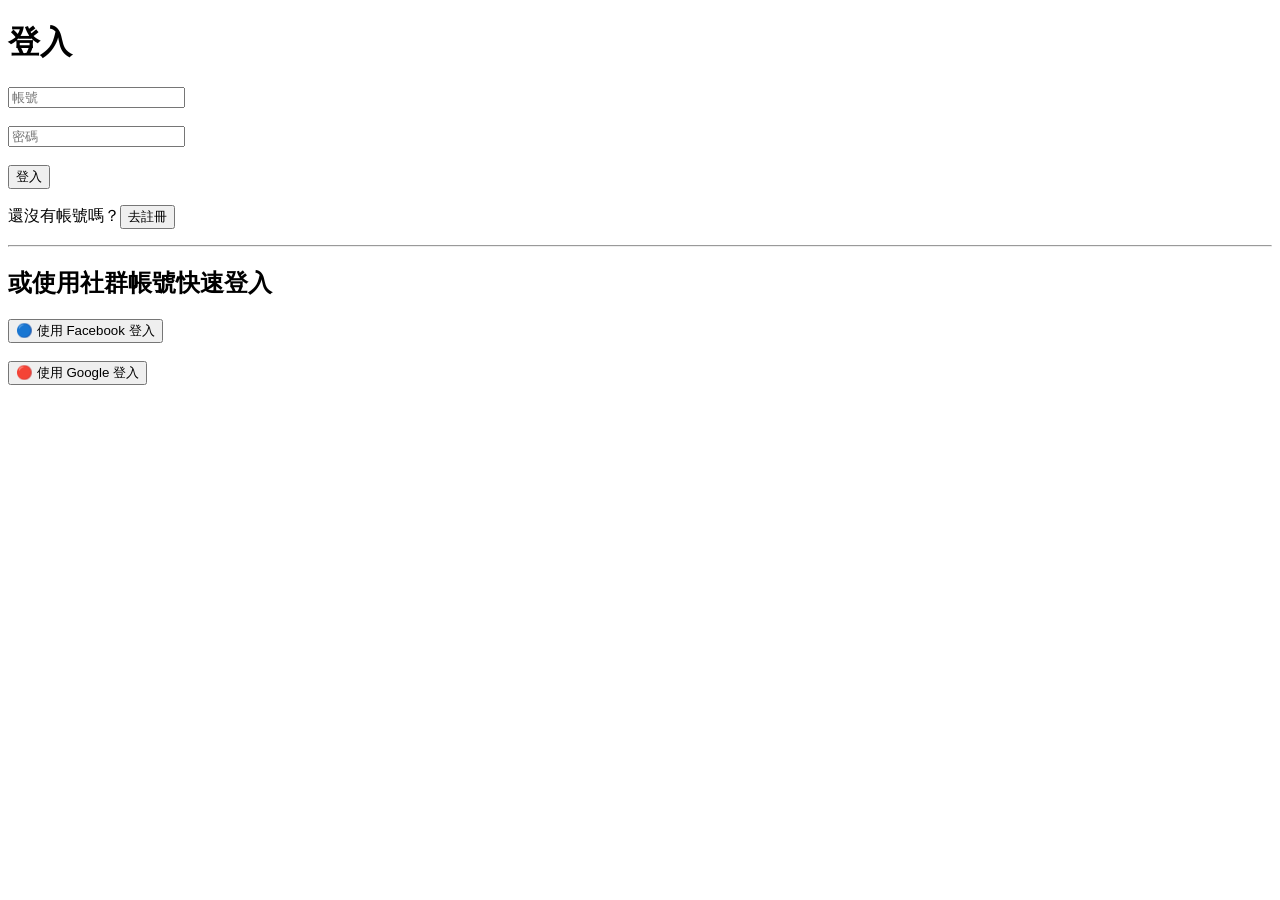
==== index.html @ 52d9ef00 "Add files via upload" ====
<!DOCTYPE html>
<html lang="zh-Hant">
<head>
  <meta charset="UTF-8">
  <meta name="viewport" content="width=device-width, initial-scale=1.0">
  <title>我的食譜菜單APP</title>
  <link rel="stylesheet" href="css/styles.css">
</head>
<body>
  <script>
    if (!localStorage.getItem('loggedInUser')) {
      alert('請先登入');
      window.location.href = 'login.html';
    }
  </script>
  
    <!-- ✅ 左上角酪梨回首頁按鈕 -->
    <a href="index.html" class="home-button">
      <img src="images/home-avocado.jpg" alt="回首頁" class="home-icon">
      <!-- 🎵 背景音樂音量調整器 -->
      <!-- 背景音樂 -->
<audio id="backgroundMusic" src="audio/background-music.mp3" autoplay loop preload="auto"></audio>
    </a>
    <!-- ✅ 背景音樂音量控制器（獨立div） -->
  <div class="volume-control">
    🔊 音量：
    <input type="range" id="volumeSlider" min="0" max="1" step="0.01" value="0.5">
  </div>
    <!-- 🎵 隱藏的音效元件 -->
  <audio id="clickSound" src="audio/click-sound.mp3" preload="auto"></audio>
  <div class="page-container">

    <!-- 今日資訊卡片 -->
    <div class="today-info-card">
      <div id="today-date">📅 今日日期：載入中...</div>
      <div id="today-weather">🌦️ 今日天氣：載入中...</div>
    </div>

    <!-- 分類按鈕區塊 -->
    <div class="category-card">
      <h1 class="main-title">🍽️ 我的食譜菜單APP</h1>
      <p class="subtitle">選擇一個分類，開始探索美味生活！</p>

      <div class="category-bar" id="categoryBar">
        <button class="category-button">AI菜單生成</button>
        <button class="category-button">最新食譜</button>
        <button class="category-button">人氣食譜</button>
        <button class="category-button">潤餅皮料理</button>
        <button class="category-button">低卡瘦身</button>
        <button class="category-button">蒜頭</button>
        <button class="category-button">番茄</button>
        <button class="category-button">蘆筍</button>
        <button class="category-button">早餐</button>
        <button class="category-button">素食/蔬食</button>
        <button class="category-button">烘焙點心&甜點</button>
        <button class="category-button">親子</button>
      </div>
    </div>

    <!-- 今日熱門菜單 -->
    <div class="hot-topics-card">
      <h2 class="hot-topics-title">🔥 今日熱門菜單 / 食譜推薦</h2>

      <div class="hot-topic-item" onclick="window.open('https://icook.tw/recipes/474701')">
        <img src="https://imageproxy.icook.network/resize?type=auto&url=http://tokyo-kitchen.icook.tw.s3.amazonaws.com/uploads/recipe/cover/474701/38bf975dd10047d8.jpg&stripmeta=true&background=255,255,255&width=600&nocrop=true" alt="無生蛋提拉米蘇食譜">
        <div class="hot-topic-text">
          <h3>超夯無生蛋提拉米蘇自製食譜</h3>
          <p>3分鐘快速學無生蛋提拉米蘇，春季必吃！</p>
        </div>
      </div>

      <div class="hot-topic-item" onclick="window.open('https://icook.tw/recipes/245864')">
        <img src="https://imageproxy.icook.network/resize?background=255%2C255%2C255&height=150&nocrop=false&stripmeta=true&type=auto&url=http%3A%2F%2Ftokyo-kitchen.icook.tw.s3.amazonaws.com%2Fuploads%2Frecipe%2Fcover%2F245864%2F0528273464edef2c.jpg&width=200" alt="蘋果塔">
        <div class="hot-topic-text">
          <h3>影片手把手教你做蘋果塔</h3>
          <p>簡單5分鐘上桌，清爽又低負擔！</p>
        </div>
      </div>

    </div>

  </div> <!-- /page-container -->

  <script src="js/script.js"></script>
</body>
</html>
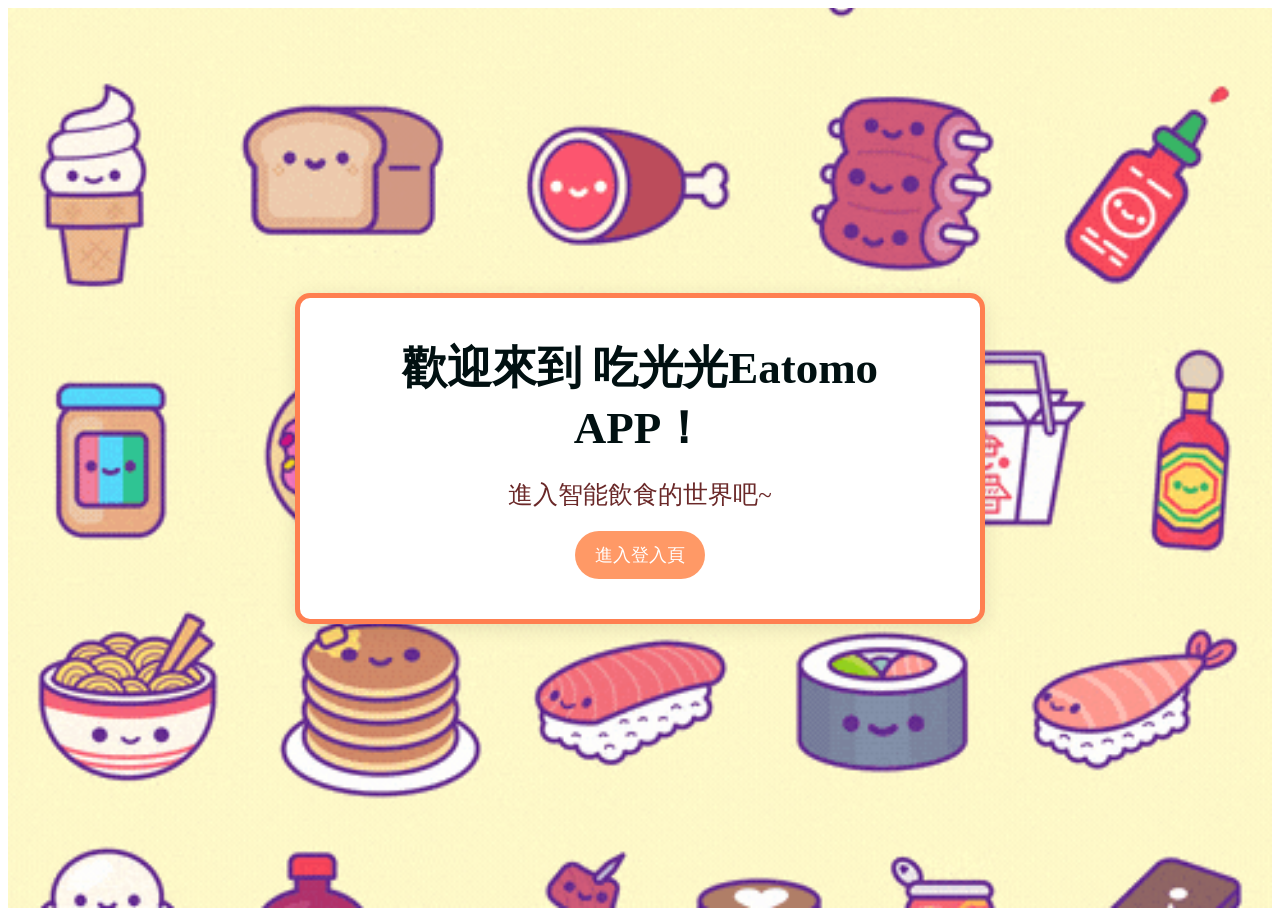
==== commit f37266db: "Add files via upload" ====
--- a/index.html
+++ b/index.html
@@ -2,85 +2,25 @@
 <html lang="zh-Hant">
 <head>
   <meta charset="UTF-8">
-  <meta name="viewport" content="width=device-width, initial-scale=1.0">
-  <title>我的食譜菜單APP</title>
-  <link rel="stylesheet" href="css/styles.css">
+  <title>歡迎來到 Eatomo</title>
+  <link rel="stylesheet" href="css/welcome.css">
 </head>
 <body>
+  <!-- 歡迎介面 -->
+  <div class="welcome-container">
+    <!-- 歡迎框 -->
+    <div class="welcome-box">
+      <h1 class="welcome-text">歡迎來到 吃光光Eatomo APP！</h1>
+      <p class="sub-text">進入智能飲食的世界吧~</p>
+      <button onclick="goToLogin()">進入登入頁</button>
+    </div>
+  </div>
+
   <script>
-    if (!localStorage.getItem('loggedInUser')) {
-      alert('請先登入');
-      window.location.href = 'login.html';
+    function goToLogin() {
+      window.location.href = 'login.html'; // 跳轉到登入頁
     }
+
   </script>
-  
-    <!-- ✅ 左上角酪梨回首頁按鈕 -->
-    <a href="index.html" class="home-button">
-      <img src="images/home-avocado.jpg" alt="回首頁" class="home-icon">
-      <!-- 🎵 背景音樂音量調整器 -->
-      <!-- 背景音樂 -->
-<audio id="backgroundMusic" src="audio/background-music.mp3" autoplay loop preload="auto"></audio>
-    </a>
-    <!-- ✅ 背景音樂音量控制器（獨立div） -->
-  <div class="volume-control">
-    🔊 音量：
-    <input type="range" id="volumeSlider" min="0" max="1" step="0.01" value="0.5">
-  </div>
-    <!-- 🎵 隱藏的音效元件 -->
-  <audio id="clickSound" src="audio/click-sound.mp3" preload="auto"></audio>
-  <div class="page-container">
-
-    <!-- 今日資訊卡片 -->
-    <div class="today-info-card">
-      <div id="today-date">📅 今日日期：載入中...</div>
-      <div id="today-weather">🌦️ 今日天氣：載入中...</div>
-    </div>
-
-    <!-- 分類按鈕區塊 -->
-    <div class="category-card">
-      <h1 class="main-title">🍽️ 我的食譜菜單APP</h1>
-      <p class="subtitle">選擇一個分類，開始探索美味生活！</p>
-
-      <div class="category-bar" id="categoryBar">
-        <button class="category-button">AI菜單生成</button>
-        <button class="category-button">最新食譜</button>
-        <button class="category-button">人氣食譜</button>
-        <button class="category-button">潤餅皮料理</button>
-        <button class="category-button">低卡瘦身</button>
-        <button class="category-button">蒜頭</button>
-        <button class="category-button">番茄</button>
-        <button class="category-button">蘆筍</button>
-        <button class="category-button">早餐</button>
-        <button class="category-button">素食/蔬食</button>
-        <button class="category-button">烘焙點心&甜點</button>
-        <button class="category-button">親子</button>
-      </div>
-    </div>
-
-    <!-- 今日熱門菜單 -->
-    <div class="hot-topics-card">
-      <h2 class="hot-topics-title">🔥 今日熱門菜單 / 食譜推薦</h2>
-
-      <div class="hot-topic-item" onclick="window.open('https://icook.tw/recipes/474701')">
-        <img src="https://imageproxy.icook.network/resize?type=auto&url=http://tokyo-kitchen.icook.tw.s3.amazonaws.com/uploads/recipe/cover/474701/38bf975dd10047d8.jpg&stripmeta=true&background=255,255,255&width=600&nocrop=true" alt="無生蛋提拉米蘇食譜">
-        <div class="hot-topic-text">
-          <h3>超夯無生蛋提拉米蘇自製食譜</h3>
-          <p>3分鐘快速學無生蛋提拉米蘇，春季必吃！</p>
-        </div>
-      </div>
-
-      <div class="hot-topic-item" onclick="window.open('https://icook.tw/recipes/245864')">
-        <img src="https://imageproxy.icook.network/resize?background=255%2C255%2C255&height=150&nocrop=false&stripmeta=true&type=auto&url=http%3A%2F%2Ftokyo-kitchen.icook.tw.s3.amazonaws.com%2Fuploads%2Frecipe%2Fcover%2F245864%2F0528273464edef2c.jpg&width=200" alt="蘋果塔">
-        <div class="hot-topic-text">
-          <h3>影片手把手教你做蘋果塔</h3>
-          <p>簡單5分鐘上桌，清爽又低負擔！</p>
-        </div>
-      </div>
-
-    </div>
-
-  </div> <!-- /page-container -->
-
-  <script src="js/script.js"></script>
 </body>
 </html>
--- a/css/welcome.css
+++ b/css/welcome.css
@@ -0,0 +1,69 @@
+/* welcome.css */
+
+/* 歡迎介面背景 */
+.welcome-container {
+    display: flex;
+    flex-direction: column;
+    justify-content: center;
+    align-items: center;
+    height: 100vh;
+    background: url('../images/welcome-background.gif') no-repeat center center fixed; /* 背景GIF */
+    background-size: cover;
+    text-align: center;
+  }
+  
+  /* 歡迎框，只包含標題、文字和按鈕 */
+  .welcome-box {
+    background: white;
+    padding: 40px;
+    border: 5px solid #ff7f50; /* 邊框顏色 */
+    border-radius: 15px; /* 圓角邊框 */
+    box-shadow: 0 4px 20px rgba(0, 0, 0, 0.1); /* 增加陰影效果 */
+    text-align: center;
+    width: 80%; /* 根據需求調整寬度 */
+    max-width: 600px; /* 最大寬度 */
+  }
+  
+  .welcome-text {
+    font-size: 45px;
+    font-weight: bold;
+    color: #011011; /* 橘紅色 */
+    margin: 0;
+    animation: electric 1s infinite alternate; /* 電擊動畫 */
+  }
+  
+  .sub-text {
+    font-size: 25px;
+    color: #6a2828;
+    margin: 20px 0;
+  }
+  
+  button {
+    padding: 12px 20px;
+    background-color: #ff9966;
+    color: white;
+    font-size: 18px;
+    border: none;
+    border-radius: 25px;
+    cursor: pointer;
+    transition: background-color 0.3s ease;
+  }
+  
+  button:hover {
+    background-color: #ff5e62;
+  }
+  
+/* 電擊動畫效果 */
+@keyframes electric {
+    0% {
+      text-shadow: 0 0 5px #66ccff, 0 0 10px #66ccff, 0 0 15px #66ccff; /* 藍色開始 */
+    }
+    50% {
+      text-shadow: 0 0 20px #0099ff, 0 0 30px #0099ff, 0 0 40px #0099ff; /* 深藍色最強烈 */
+    }
+    100% {
+      text-shadow: 0 0 5px #66ccff, 0 0 10px #66ccff, 0 0 15px #66ccff; /* 藍色結束 */
+    }
+  }
+  
+  
